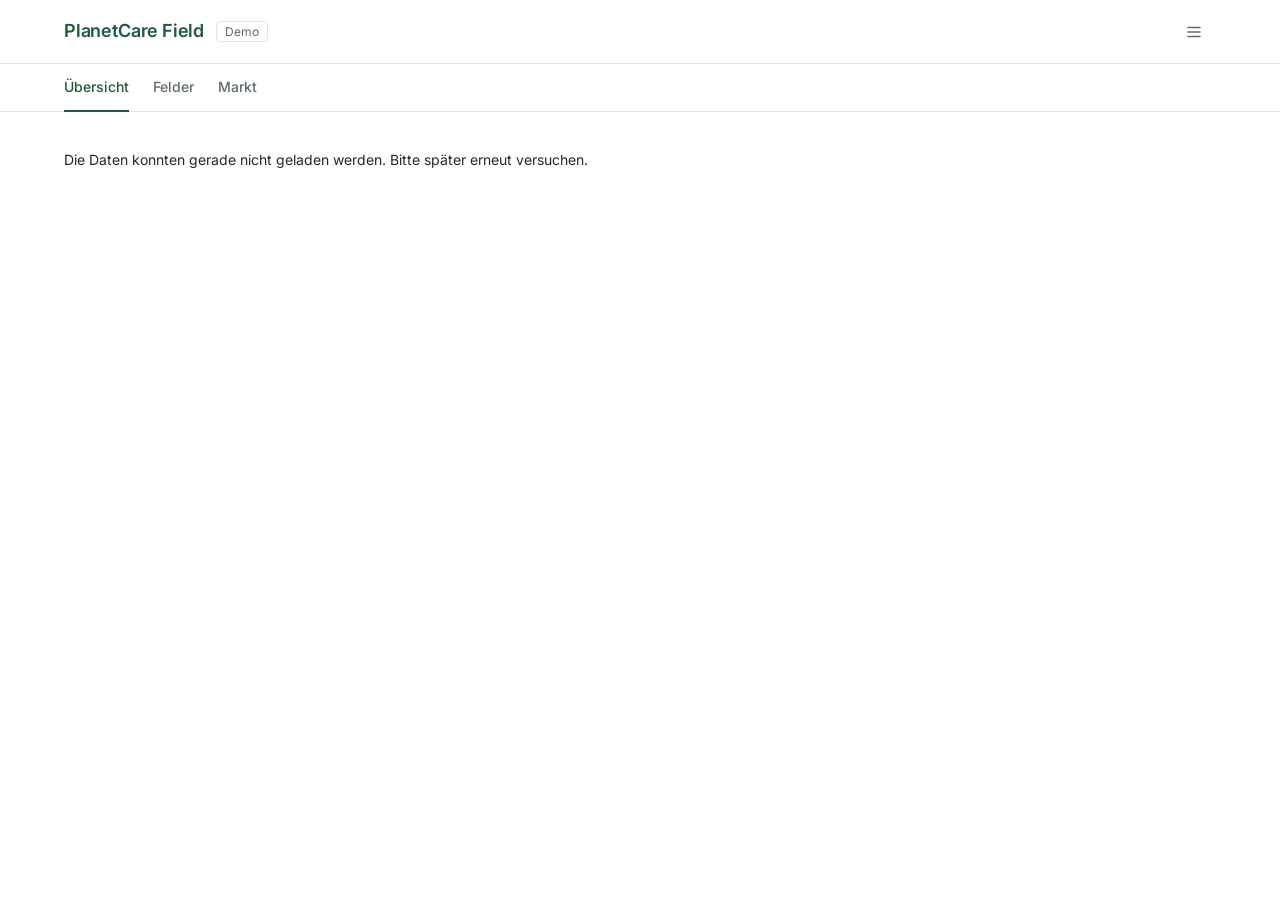
==== web/index.html @ 1812b692 "feat: initial PlanetCare Field v0.2" ====
<!doctype html>
<html lang="de">
<head>
  <meta charset="utf-8" />
  <meta name="viewport" content="width=device-width, initial-scale=1, viewport-fit=cover" />
  <meta name="theme-color" content="#1F5A3A" />
  <title>Übersicht · PlanetCare Field</title>
  <link rel="manifest" href="manifest.json" />
  <link rel="preconnect" href="https://fonts.googleapis.com" />
  <link rel="preconnect" href="https://fonts.gstatic.com" crossorigin />
  <link href="https://fonts.googleapis.com/css2?family=Inter:wght@400;500;600&display=swap" rel="stylesheet" />
  <link rel="stylesheet" href="styles/tokens.css" />
  <link rel="stylesheet" href="styles/overview.css" />
</head>
<body>
  <header class="app-header">
    <div class="container">
      <span class="brand">PlanetCare Field</span>
      <span class="badge">Demo</span>
      <div class="header-right">
        <span class="farm-name" data-farm-name></span>
        <button class="icon-button" type="button" aria-label="Menü öffnen">
          <svg class="icon" viewBox="0 0 24 24" aria-hidden="true"><line x1="4" x2="20" y1="12" y2="12"/><line x1="4" x2="20" y1="6" y2="6"/><line x1="4" x2="20" y1="18" y2="18"/></svg>
        </button>
      </div>
    </div>
  </header>

  <nav class="tabs" aria-label="Hauptnavigation">
    <div class="container">
      <a class="tab" href="#uebersicht" aria-current="page"><span data-icon="layout-dashboard"></span>Übersicht</a>
      <a class="tab" href="#felder"><span data-icon="map"></span>Felder</a>
      <a class="tab" href="#markt"><span data-icon="bar-chart"></span>Markt</a>
    </div>
  </nav>

  <main>
    <div class="container">
      <div class="page-head">
        <div>
          <h1 data-field-name></h1>
          <p class="page-meta" data-field-meta></p>
        </div>
        <label>
          <span class="visually-hidden" style="position:absolute;width:1px;height:1px;overflow:hidden;clip:rect(0 0 0 0)">Schlag und Saison wählen</span>
          <select class="select" data-field-select></select>
        </label>
      </div>

      <section class="kpis" data-kpis aria-label="Kennzahlen"></section>

      <div class="hint" data-hint role="status"></div>

      <div class="lower">
        <section class="panel" data-chart>
          <div class="panel-head">
            <h2 data-chart-title></h2>
            <span class="muted">Skala 0 bis 100</span>
          </div>
          <div class="legend"></div>
          <div class="chart-wrap"></div>
          <button class="table-toggle" type="button" aria-expanded="false">Als Tabelle anzeigen</button>
          <table class="data-table" hidden></table>
        </section>

        <section class="panel panel--map">
          <div class="panel-head">
            <h2 data-map-name></h2>
          </div>
          <div class="map-box" data-map></div>
          <div class="map-foot">
            <span class="num" data-map-area></span>
            <a href="#felder">Zur Karte</a>
          </div>
        </section>
      </div>
    </div>
  </main>

  <footer class="app-footer">
    <div class="container" data-footer></div>
  </footer>

  <script src="js/icons.js"></script>
  <script src="js/overview.js"></script>
  <script>
    // Tab Symbole einsetzen
    document.querySelectorAll("[data-icon]").forEach((el) => { el.outerHTML = icon(el.dataset.icon); });

    async function load(fieldId, season) {
      const res = await fetch(
        `/api/fields/${encodeURIComponent(fieldId)}/overview?season=${season}`,
        { credentials: "same-origin" }
      );
      if (res.status === 401) { location.href = "/login"; return; }
      if (!res.ok) throw new Error("Overview " + res.status);
      PlanetCareField.renderOverview(await res.json());
    }

    const params = new URLSearchParams(location.search);
    load(
      params.get("field") || "default",
      params.get("season") || new Date().getFullYear()
    ).catch(() => {
      document.querySelector("main .container").innerHTML =
        "<p>Die Daten konnten gerade nicht geladen werden. Bitte später erneut versuchen.</p>";
    });

    document.querySelector("[data-field-select]").addEventListener("change", (e) => {
      const [field, season] = e.target.value.split(":");
      location.search = `?field=${field}&season=${season}`;
    });
  </script>
</body>
</html>
---- web/styles/tokens.css ----
/* PlanetCare Field: Design Tokens (Design Korrektur v1, 04.10.2026)
   Alle Farben, Schriften und Abstände der App kommen aus diesen Variablen. */

:root {
  /* Farben */
  --bg: #FFFFFF;
  --surface: #F6F7F5;
  --border: #E2E5E0;
  --text: #1F2A24;
  --text-muted: #5F6B64;
  --brand: #1F5A3A;
  --brand-soft: #E8F0EA;
  --good: #2E7D4F;
  --medium: #B7791F;
  --critical: #B42318;

  /* Linien im Verlaufsdiagramm (Teilwerte bewusst zurückhaltend) */
  --series-water: #5F6B64;
  --series-soil: #8A948E;
  --series-protection: #3E4A43;
  --grid: #EEF0ED;

  /* Schrift */
  --font: "Inter", system-ui, -apple-system, "Segoe UI", Roboto, sans-serif;
  --fs-kpi: 36px;
  --fs-title: 20px;
  --fs-label: 14px;
  --fs-body: 14px;
  --fs-small: 13px;
  --fs-meta: 12px;

  /* Abstände (8 px Raster) */
  --s1: 4px;
  --s2: 8px;
  --s3: 12px;
  --s4: 16px;
  --s5: 20px;
  --s6: 24px;
  --s8: 32px;

  --radius: 8px;
  --max-width: 1200px;
  --header-h: 64px;
}
---- web/styles/overview.css ----
/* PlanetCare Field: Übersicht */

*,
*::before,
*::after { box-sizing: border-box; }

html, body { margin: 0; }

body {
  background: var(--bg);
  color: var(--text);
  font-family: var(--font);
  font-size: var(--fs-body);
  line-height: 1.45;
  -webkit-font-smoothing: antialiased;
}

.num { font-variant-numeric: tabular-nums; }

.icon {
  width: 18px;
  height: 18px;
  flex: none;
  stroke: currentColor;
  fill: none;
  stroke-width: 2;
  stroke-linecap: round;
  stroke-linejoin: round;
}

a { color: var(--brand); font-weight: 500; text-decoration: none; }
a:hover { text-decoration: underline; }

:focus-visible { outline: 2px solid var(--brand); outline-offset: 2px; border-radius: 4px; }

.container {
  max-width: var(--max-width);
  margin: 0 auto;
  padding: 0 var(--s6);
}

/* Kopfzeile */
.app-header {
  height: var(--header-h);
  border-bottom: 1px solid var(--border);
  background: var(--bg);
}
.app-header .container {
  height: 100%;
  display: flex;
  align-items: center;
  gap: var(--s3);
}
.brand { font-size: 18px; font-weight: 600; color: var(--brand); letter-spacing: -0.01em; }
.badge {
  font-size: var(--fs-meta);
  color: var(--text-muted);
  border: 1px solid var(--border);
  border-radius: 4px;
  padding: 1px var(--s2);
}
.header-right { margin-left: auto; display: flex; align-items: center; gap: var(--s4); color: var(--text-muted); }
.icon-button {
  display: inline-flex;
  align-items: center;
  justify-content: center;
  width: 44px;
  height: 44px;
  border: 0;
  background: none;
  color: var(--text-muted);
  border-radius: var(--radius);
  cursor: pointer;
}
.icon-button:hover { background: var(--surface); color: var(--text); }

/* Tabs */
.tabs { border-bottom: 1px solid var(--border); }
.tabs .container { display: flex; gap: var(--s6); }
.tab {
  display: inline-flex;
  align-items: center;
  gap: var(--s2);
  height: 48px;
  color: var(--text-muted);
  font-size: var(--fs-label);
  font-weight: 500;
  border-bottom: 2px solid transparent;
  margin-bottom: -1px;
}
.tab .icon { display: none; }
.tab:hover { color: var(--text); text-decoration: none; }
.tab[aria-current="page"] { color: var(--brand); border-bottom-color: var(--brand); }

main { padding: var(--s6) 0 var(--s8); }

/* Seitentitel */
.page-head {
  display: flex;
  align-items: flex-start;
  justify-content: space-between;
  gap: var(--s4);
  margin-bottom: var(--s5);
}
.page-head h1 { font-size: var(--fs-title); font-weight: 600; margin: 0 0 2px; letter-spacing: -0.01em; }
.page-meta { margin: 0; color: var(--text-muted); }
.select {
  appearance: none;
  font: inherit;
  color: var(--text);
  background: var(--bg) url("data:image/svg+xml,%3Csvg xmlns='http://www.w3.org/2000/svg' width='16' height='16' viewBox='0 0 24 24' fill='none' stroke='%235F6B64' stroke-width='2' stroke-linecap='round' stroke-linejoin='round'%3E%3Cpath d='m6 9 6 6 6-6'/%3E%3C/svg%3E") no-repeat right 12px center;
  border: 1px solid var(--border);
  border-radius: 6px;
  padding: 0 40px 0 var(--s3);
  height: 40px;
  min-width: 200px;
  cursor: pointer;
}

/* Kennzahlen */
.kpis {
  display: grid;
  grid-template-columns: repeat(4, minmax(0, 1fr));
  gap: var(--s4);
  margin-bottom: var(--s4);
}
.kpi {
  position: relative;
  display: flex;
  flex-direction: column;
  border: 1px solid var(--border);
  border-radius: var(--radius);
  padding: var(--s5);
  background: var(--bg);
  color: inherit;
  text-decoration: none;
  transition: border-color .15s;
}
.kpi:hover { border-color: #C9CEC6; text-decoration: none; }
.kpi--total { background: var(--brand-soft); border-color: #CFE0D4; }
.kpi--total .kpi-value { color: var(--brand); }

.kpi-head {
  display: flex;
  align-items: center;
  gap: var(--s2);
  color: var(--text-muted);
  font-size: var(--fs-label);
  font-weight: 500;
}
.kpi-head .info-btn { margin-left: auto; margin-right: -12px; margin-top: -12px; margin-bottom: -12px; }

.kpi-value-row { display: flex; align-items: baseline; gap: 6px; margin-top: var(--s3); }
.kpi-value { font-size: var(--fs-kpi); font-weight: 600; line-height: 1; letter-spacing: -0.02em; }
.kpi-max { color: var(--text-muted); font-size: var(--fs-label); }
.kpi-empty { font-size: 16px; color: var(--text-muted); margin-top: var(--s3); line-height: 36px; }

.kpi-status { display: flex; align-items: center; gap: var(--s2); margin-top: var(--s3); font-size: var(--fs-small); font-weight: 500; }
.dot { width: 8px; height: 8px; border-radius: 50%; flex: none; }
.status--good { color: var(--good); }
.status--medium { color: var(--medium); }
.status--critical { color: var(--critical); }
.status--good .dot { background: var(--good); }
.status--medium .dot { background: var(--medium); }
.status--critical .dot { background: var(--critical); }

.kpi-compare { display: flex; align-items: center; flex-wrap: wrap; gap: 4px var(--s2); margin-top: var(--s1); font-size: var(--fs-small); color: var(--text-muted); }
.kpi-compare .icon { width: 14px; height: 14px; }
.delta { display: inline-flex; align-items: center; gap: 4px; }
.sep { color: var(--border); }

.kpi-source {
  margin-top: auto;
  padding-top: var(--s3);
  font-size: var(--fs-meta);
  color: var(--text-muted);
}
.kpi-source::before {
  content: "";
  display: block;
  border-top: 1px solid var(--border);
  margin-bottom: var(--s3);
  margin-top: var(--s3);
}
.kpi--total .kpi-source::before { border-top-color: #CFE0D4; }

.info-btn { width: 36px; height: 36px; }
.info-btn .icon { width: 16px; height: 16px; }

.popover {
  position: absolute;
  z-index: 10;
  top: 52px;
  right: var(--s3);
  left: var(--s3);
  background: var(--bg);
  border: 1px solid var(--border);
  border-radius: var(--radius);
  box-shadow: 0 8px 24px rgba(31, 42, 36, .12);
  padding: var(--s4);
  font-size: var(--fs-small);
  color: var(--text);
}
.popover p { margin: 0 0 var(--s2); }
.popover p:last-child { margin-bottom: 0; color: var(--text-muted); font-size: var(--fs-meta); }
.popover[hidden] { display: none; }

/* Hinweis */
.hint {
  display: flex;
  align-items: center;
  gap: var(--s3);
  background: var(--surface);
  border: 1px solid var(--border);
  border-radius: var(--radius);
  padding: var(--s3) var(--s4);
  margin-bottom: var(--s4);
  min-height: 48px;
}
.hint .icon { color: var(--text-muted); }
.hint-text { flex: 1; }
.hint-label { font-weight: 600; }

/* Verlauf und Karte */
.lower { display: grid; grid-template-columns: 2fr 1fr; gap: var(--s4); }
.panel {
  border: 1px solid var(--border);
  border-radius: var(--radius);
  padding: var(--s5);
  min-width: 0;
}
.panel-head { display: flex; align-items: baseline; justify-content: space-between; gap: var(--s4); margin-bottom: var(--s3); }
.panel-head h2 { font-size: var(--fs-label); font-weight: 600; margin: 0; }
.panel-head .muted { font-size: var(--fs-meta); color: var(--text-muted); }

.legend { display: flex; flex-wrap: wrap; gap: var(--s2) var(--s4); font-size: var(--fs-meta); color: var(--text-muted); margin-bottom: var(--s2); }
.legend-item { display: inline-flex; align-items: center; gap: 6px; }
.legend-swatch { width: 18px; height: 0; border-top: 2px solid; }

.chart-wrap { position: relative; }
.chart { display: block; width: 100%; height: 220px; overflow: visible; }
.chart text { font-family: var(--font); font-size: 11px; fill: var(--text-muted); }
.chart .lbl-total { fill: var(--brand); font-weight: 600; }
.chart .lbl-series { fill: var(--text-muted); }

.tooltip {
  position: absolute;
  pointer-events: none;
  background: var(--bg);
  border: 1px solid var(--border);
  border-radius: 6px;
  box-shadow: 0 4px 16px rgba(31, 42, 36, .12);
  padding: var(--s2) var(--s3);
  font-size: var(--fs-meta);
  white-space: nowrap;
}
.tooltip[hidden] { display: none; }
.tooltip-date { font-weight: 600; margin-bottom: 2px; }
.tooltip-row { display: flex; justify-content: space-between; gap: var(--s4); color: var(--text-muted); }
.tooltip-row strong { color: var(--text); font-weight: 600; }

.table-toggle { margin-top: var(--s2); font-size: var(--fs-meta); background: none; border: 0; padding: 0; color: var(--brand); cursor: pointer; font-weight: 500; }
.data-table { width: 100%; border-collapse: collapse; margin-top: var(--s2); font-size: var(--fs-meta); }
.data-table th, .data-table td { text-align: right; padding: 6px var(--s2); border-bottom: 1px solid var(--border); }
.data-table th:first-child, .data-table td:first-child { text-align: left; }
.data-table th { color: var(--text-muted); font-weight: 500; }

.map-box {
  background: var(--surface);
  border-radius: 6px;
  aspect-ratio: 4 / 3;
  display: flex;
  align-items: center;
  justify-content: center;
}
.map-box svg { width: 85%; height: 85%; }
.map-foot { display: flex; justify-content: space-between; align-items: center; margin-top: var(--s3); font-size: var(--fs-meta); color: var(--text-muted); }

/* Fußzeile */
.app-footer { padding: var(--s4) 0 var(--s8); font-size: var(--fs-meta); color: var(--text-muted); }

/* Mobile: Tablet und Handy */
@media (max-width: 767px) {
  .container { padding: 0 var(--s4); }
  .app-header .farm-name { display: none; }
  .kpis { grid-template-columns: repeat(2, minmax(0, 1fr)); gap: var(--s3); }
  .kpi { padding: var(--s4); }
  .lower { grid-template-columns: 1fr; }
  .lower .panel--map { order: -1; }
  .page-head { flex-direction: column; }
  .select { width: 100%; }

  /* Tabs werden zur unteren Navigationsleiste */
  .tabs {
    position: fixed;
    left: 0;
    right: 0;
    bottom: 0;
    z-index: 20;
    background: var(--bg);
    border-top: 1px solid var(--border);
    border-bottom: 0;
    padding-bottom: env(safe-area-inset-bottom);
  }
  .tabs .container { padding: 0; gap: 0; }
  .tab {
    flex: 1;
    flex-direction: column;
    justify-content: center;
    gap: 2px;
    height: 60px;
    font-size: var(--fs-meta);
    border-bottom: 0;
    border-top: 2px solid transparent;
    margin: 0;
  }
  .tab .icon { display: block; }
  .tab[aria-current="page"] { border-top-color: var(--brand); }
  body { padding-bottom: 72px; }
}

@media (max-width: 399px) {
  .kpis { grid-template-columns: 1fr; }
  .kpi-source { display: none; }
}
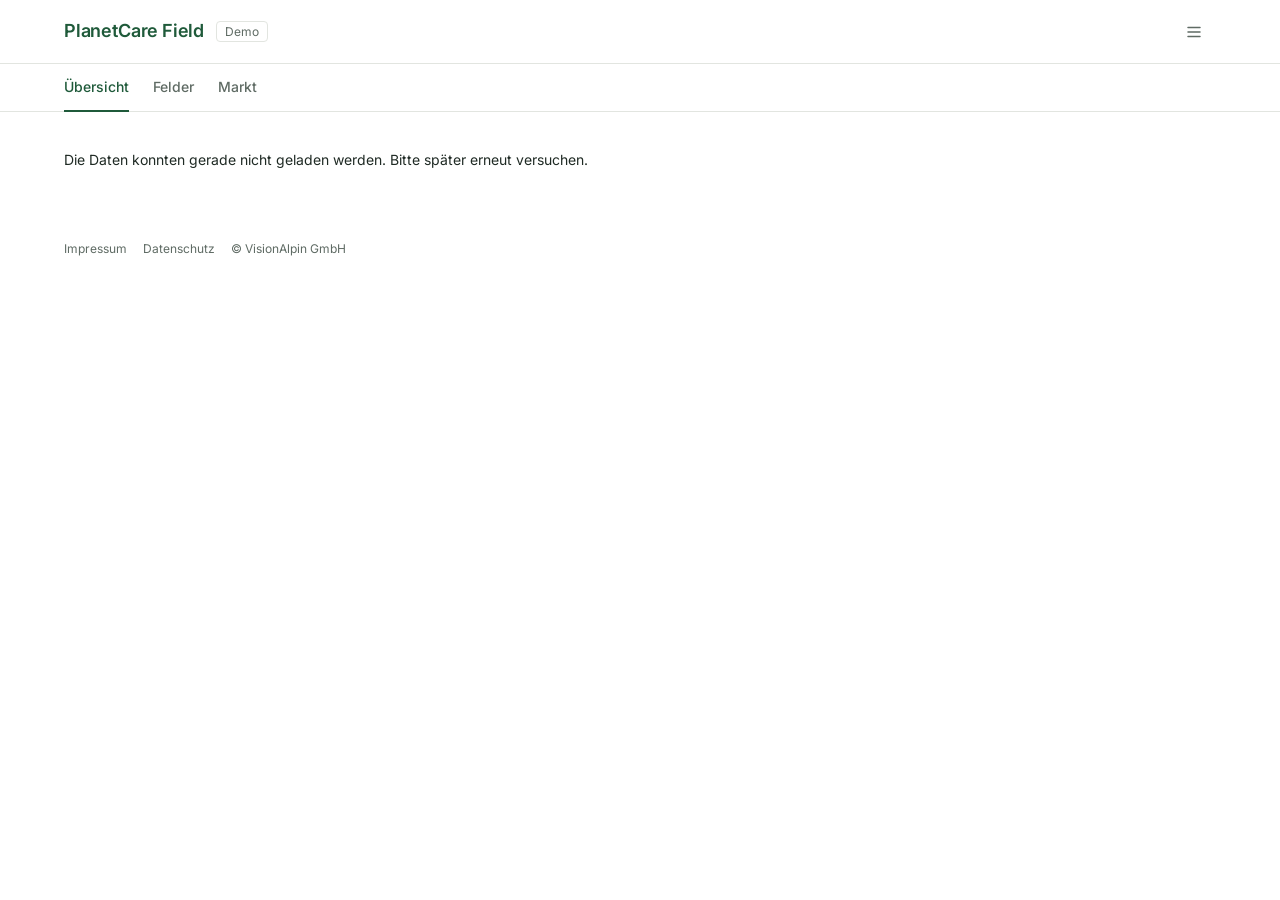
==== commit 87d4eeeb: "Release 0.3.0: finalize_overview, Schemas, neue Frontend-Version, Quellennamen, previousSeason" ====
--- a/web/index.html
+++ b/web/index.html
@@ -3,9 +3,8 @@
 <head>
   <meta charset="utf-8" />
   <meta name="viewport" content="width=device-width, initial-scale=1, viewport-fit=cover" />
+  <title>Übersicht · PlanetCare Field</title>
   <meta name="theme-color" content="#1F5A3A" />
-  <title>Übersicht · PlanetCare Field</title>
-  <link rel="manifest" href="manifest.json" />
   <link rel="preconnect" href="https://fonts.googleapis.com" />
   <link rel="preconnect" href="https://fonts.gstatic.com" crossorigin />
   <link href="https://fonts.googleapis.com/css2?family=Inter:wght@400;500;600&display=swap" rel="stylesheet" />
@@ -78,37 +77,43 @@
   </main>
 
   <footer class="app-footer">
-    <div class="container" data-footer></div>
+    <div class="container">
+      <div data-footer></div>
+      <nav class="legal" aria-label="Rechtliches">
+        <a href="https://www.planetcarescan.at/impressum" rel="noopener">Impressum</a>
+        <a href="https://www.planetcarescan.at/datenschutz" rel="noopener">Datenschutz</a>
+        <span>© VisionAlpin GmbH</span>
+      </nav>
+    </div>
   </footer>
 
   <script src="js/icons.js"></script>
+  <script src="data/demo-data.js"></script>
   <script src="js/overview.js"></script>
   <script>
-    // Tab Symbole einsetzen
+    // Tab Symbole einsetzen (nur in der mobilen Leiste sichtbar)
     document.querySelectorAll("[data-icon]").forEach((el) => { el.outerHTML = icon(el.dataset.icon); });
 
-    async function load(fieldId, season) {
-      const res = await fetch(
-        `/api/fields/${encodeURIComponent(fieldId)}/overview?season=${season}`,
-        { credentials: "same-origin" }
-      );
-      if (res.status === 401) { location.href = "/login"; return; }
-      if (!res.ok) throw new Error("Overview " + res.status);
-      PlanetCareField.renderOverview(await res.json());
-    }
+    const params = new URLSearchParams(location.search);
+    const fieldId = params.get("field") || "default";
+    const season = params.get("season") || String(new Date().getFullYear());
 
-    const params = new URLSearchParams(location.search);
-    load(
-      params.get("field") || "default",
-      params.get("season") || new Date().getFullYear()
-    ).catch(() => {
-      document.querySelector("main .container").innerHTML =
-        "<p>Die Daten konnten gerade nicht geladen werden. Bitte später erneut versuchen.</p>";
-    });
+    // Testzustand offline: index.html?state=missing zeigt Pflanzenschutz ohne Daten
+    const demo = structuredClone(window.PCF_DEMO);
+    if (params.get("state") === "missing") demo.scores.protection.available = false;
 
+    PlanetCareField.loadOverview({ fieldId, season, demoData: demo })
+      .then((data) => { if (data) PlanetCareField.renderOverview(data); })
+      .catch((err) => {
+        console.error(err);
+        document.querySelector("main .container").innerHTML =
+          '<p role="alert">Die Daten konnten gerade nicht geladen werden. Bitte später erneut versuchen.</p>';
+      });
+
+    // Auswahl Schlag · Saison lädt die Seite mit neuen Parametern
     document.querySelector("[data-field-select]").addEventListener("change", (e) => {
-      const [field, season] = e.target.value.split(":");
-      location.search = `?field=${field}&season=${season}`;
+      const [field, year] = e.target.value.split(":");
+      location.search = "?field=" + encodeURIComponent(field) + "&season=" + encodeURIComponent(year);
     });
   </script>
 </body>
--- a/web/styles/overview.css
+++ b/web/styles/overview.css
@@ -323,3 +323,30 @@
   .kpis { grid-template-columns: 1fr; }
   .kpi-source { display: none; }
 }
+
+/* v0.3.0 */
+.chart-empty {
+  min-height: 160px;
+  display: flex;
+  align-items: center;
+  justify-content: center;
+  text-align: center;
+  padding: var(--s6);
+  background: var(--surface);
+  border-radius: 6px;
+  color: var(--text-muted);
+  font-size: var(--fs-small);
+}
+.table-toggle[hidden] { display: none; }
+.stale-tag {
+  display: inline-block;
+  margin-left: var(--s1);
+  padding: 0 6px;
+  border: 1px solid var(--medium);
+  border-radius: 4px;
+  color: var(--medium);
+  font-size: 11px;
+  line-height: 16px;
+}
+.app-footer .legal { display: flex; flex-wrap: wrap; gap: var(--s2) var(--s4); margin-top: var(--s2); }
+.app-footer .legal a { color: var(--text-muted); font-weight: 400; }
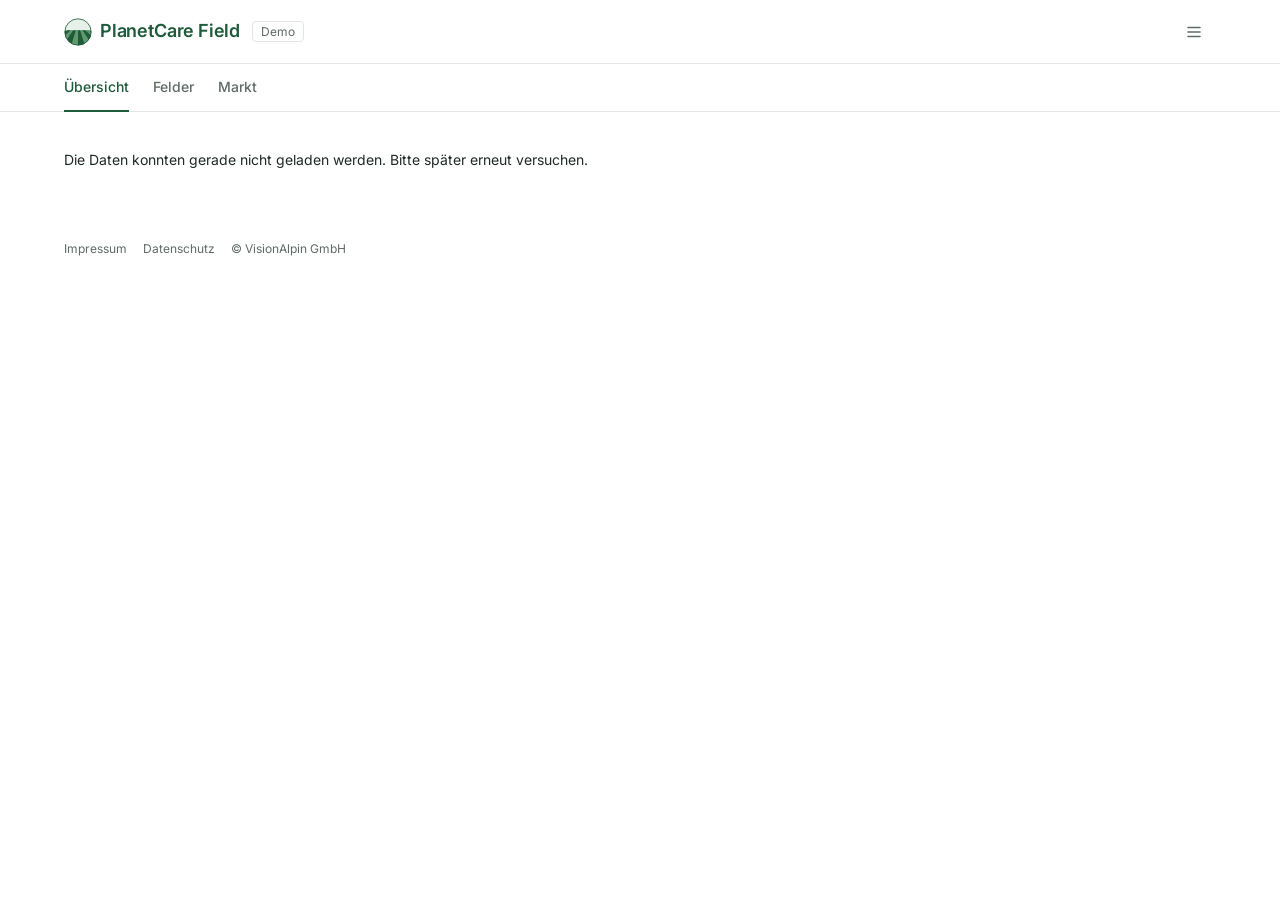
==== commit 828f927b: "Release 0.4.1: App-Icon, Favicon, Logo in Kopfzeile, manifest.json aktualisiert" ====
--- a/web/index.html
+++ b/web/index.html
@@ -5,6 +5,10 @@
   <meta name="viewport" content="width=device-width, initial-scale=1, viewport-fit=cover" />
   <title>Übersicht · PlanetCare Field</title>
   <meta name="theme-color" content="#1F5A3A" />
+  <link rel="icon" href="favicon.ico" sizes="48x48" />
+  <link rel="icon" href="icons/favicon.svg" type="image/svg+xml" />
+  <link rel="apple-touch-icon" href="icons/apple-touch-icon.png" />
+  <link rel="manifest" href="manifest.json" />
   <link rel="preconnect" href="https://fonts.googleapis.com" />
   <link rel="preconnect" href="https://fonts.gstatic.com" crossorigin />
   <link href="https://fonts.googleapis.com/css2?family=Inter:wght@400;500;600&display=swap" rel="stylesheet" />
@@ -14,7 +18,7 @@
 <body>
   <header class="app-header">
     <div class="container">
-      <span class="brand">PlanetCare Field</span>
+      <a class="brand" href="/dashboard"><img class="brand-mark" src="icons/logo-mark.svg" alt="" width="28" height="28" />PlanetCare Field</a>
       <span class="badge">Demo</span>
       <div class="header-right">
         <span class="farm-name" data-farm-name></span>
--- a/web/styles/overview.css
+++ b/web/styles/overview.css
@@ -350,3 +350,8 @@
 }
 .app-footer .legal { display: flex; flex-wrap: wrap; gap: var(--s2) var(--s4); margin-top: var(--s2); }
 .app-footer .legal a { color: var(--text-muted); font-weight: 400; }
+
+/* v0.4.1: Logo */
+.brand { display: inline-flex; align-items: center; gap: var(--s2); text-decoration: none; }
+.brand:hover { text-decoration: none; }
+.brand-mark { width: 28px; height: 28px; display: block; }
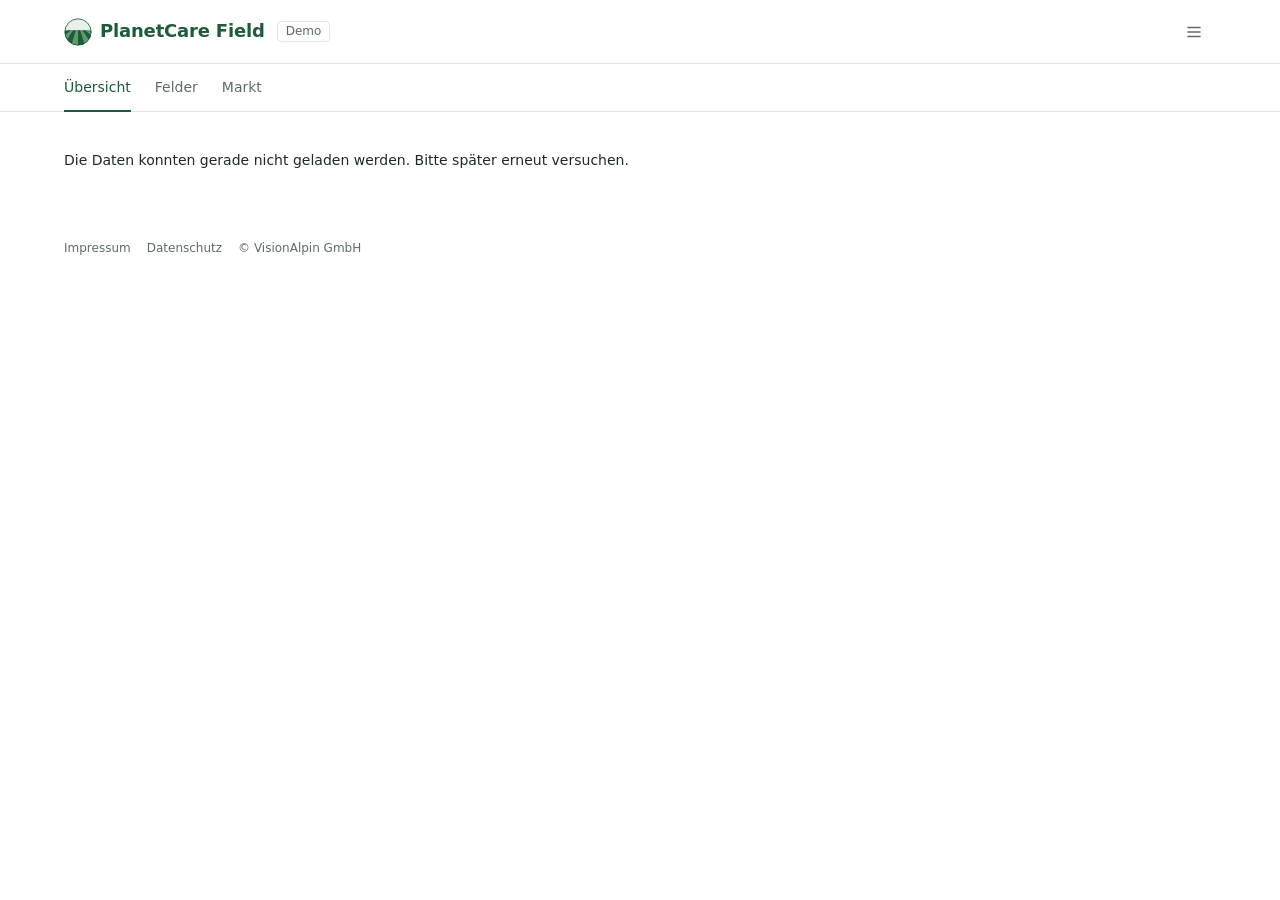
==== commit 7e854841: "feat: Inter-Schrift selbst gehostet (kein Google Fonts), DSGVO-konform" ====
--- a/web/index.html
+++ b/web/index.html
@@ -9,9 +9,7 @@
   <link rel="icon" href="icons/favicon.svg" type="image/svg+xml" />
   <link rel="apple-touch-icon" href="icons/apple-touch-icon.png" />
   <link rel="manifest" href="manifest.json" />
-  <link rel="preconnect" href="https://fonts.googleapis.com" />
-  <link rel="preconnect" href="https://fonts.gstatic.com" crossorigin />
-  <link href="https://fonts.googleapis.com/css2?family=Inter:wght@400;500;600&display=swap" rel="stylesheet" />
+  <link rel="stylesheet" href="/fonts/inter.css" />
   <link rel="stylesheet" href="styles/tokens.css" />
   <link rel="stylesheet" href="styles/overview.css" />
 </head>
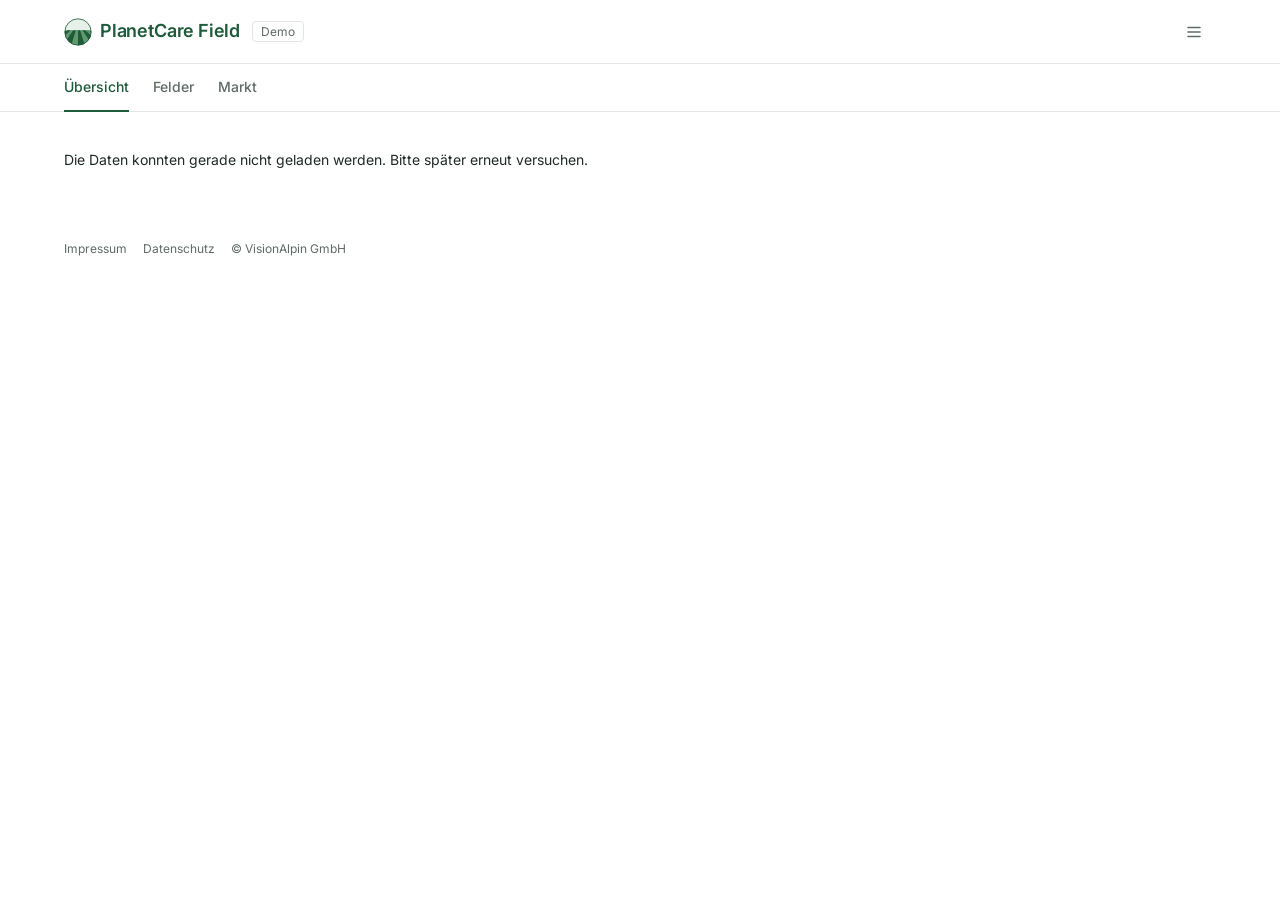
==== commit a8bd6172: "Merge release/0.5.0 into main" ====
--- a/web/index.html
+++ b/web/index.html
@@ -9,9 +9,12 @@
   <link rel="icon" href="icons/favicon.svg" type="image/svg+xml" />
   <link rel="apple-touch-icon" href="icons/apple-touch-icon.png" />
   <link rel="manifest" href="manifest.json" />
-  <link rel="stylesheet" href="/fonts/inter.css" />
+  <link rel="preconnect" href="https://fonts.googleapis.com" />
+  <link rel="preconnect" href="https://fonts.gstatic.com" crossorigin />
+  <link href="https://fonts.googleapis.com/css2?family=Inter:wght@400;500;600&display=swap" rel="stylesheet" />
   <link rel="stylesheet" href="styles/tokens.css" />
   <link rel="stylesheet" href="styles/overview.css" />
+  <link rel="stylesheet" href="styles/measures.css" />
 </head>
 <body>
   <header class="app-header">
@@ -89,9 +92,59 @@
     </div>
   </footer>
 
+
+  <dialog class="dialog" id="measures-dialog" aria-labelledby="measures-title">
+    <div class="dialog-head">
+      <h2 id="measures-title" data-measures-title>Behandlungen</h2>
+      <button class="icon-button" type="button" data-close aria-label="Schließen">
+        <svg class="icon" viewBox="0 0 24 24" aria-hidden="true"><path d="M18 6 6 18"/><path d="m6 6 12 12"/></svg>
+      </button>
+    </div>
+    <div class="dialog-body">
+      <p class="readonly-note" data-readonly-note hidden>In der Demo können keine Behandlungen eingetragen werden.</p>
+      <form novalidate>
+        <div class="form-grid">
+          <div class="field">
+            <label for="m-day">Datum</label>
+            <input id="m-day" name="day" type="date" required />
+          </div>
+          <div class="field">
+            <label for="m-kind">Art</label>
+            <select id="m-kind" name="kind" required>
+              <option value="fungizid">Fungizid</option>
+              <option value="herbizid">Herbizid</option>
+              <option value="insektizid">Insektizid</option>
+              <option value="wachstumsregler">Wachstumsregler</option>
+            </select>
+          </div>
+          <div class="field full">
+            <label for="m-product">Mittel (optional)</label>
+            <input id="m-product" name="product" type="text" maxlength="120" autocomplete="off" />
+          </div>
+          <div class="field full">
+            <label for="m-amount">Menge (optional)</label>
+            <div class="amount-row">
+              <input id="m-amount" name="amount" type="text" inputmode="decimal" placeholder="z. B. 1,5" />
+              <select name="unit" aria-label="Einheit">
+                <option value="l/ha">l/ha</option>
+                <option value="kg/ha">kg/ha</option>
+                <option value="g/ha">g/ha</option>
+              </select>
+            </div>
+          </div>
+        </div>
+        <div class="form-actions"><button class="btn-primary" type="submit">Speichern</button></div>
+      </form>
+      <p class="measures-msg" data-measures-msg role="status"></p>
+      <h3 class="measures-section-title">Diese Saison</h3>
+      <div data-measures-list></div>
+    </div>
+  </dialog>
+
   <script src="js/icons.js"></script>
   <script src="data/demo-data.js"></script>
   <script src="js/overview.js"></script>
+  <script src="js/measures.js"></script>
   <script>
     // Tab Symbole einsetzen (nur in der mobilen Leiste sichtbar)
     document.querySelectorAll("[data-icon]").forEach((el) => { el.outerHTML = icon(el.dataset.icon); });
--- a/web/styles/measures.css
+++ b/web/styles/measures.css
@@ -0,0 +1,46 @@
+/* PlanetCare Field: Dialog Behandlungen */
+.kpi-action { margin-top: var(--s2); font-size: var(--fs-small); }
+
+.dialog {
+  width: min(560px, calc(100vw - 32px));
+  max-height: calc(100vh - 32px);
+  border: 1px solid var(--border);
+  border-radius: var(--radius);
+  padding: 0;
+  color: var(--text);
+  box-shadow: 0 16px 48px rgba(31, 42, 36, .18);
+}
+.dialog::backdrop { background: rgba(31, 42, 36, .35); }
+.dialog-head { display: flex; align-items: center; justify-content: space-between; gap: var(--s4); padding: var(--s4) var(--s5); border-bottom: 1px solid var(--border); }
+.dialog-head h2 { margin: 0; font-size: 16px; font-weight: 600; }
+.dialog-body { padding: var(--s5); overflow: auto; }
+
+.form-grid { display: grid; grid-template-columns: 1fr 1fr; gap: var(--s3) var(--s4); }
+.form-grid .full { grid-column: 1 / -1; }
+.field label { display: block; font-size: var(--fs-small); font-weight: 500; color: var(--text-muted); margin-bottom: 4px; }
+.field input, .field select {
+  width: 100%; height: 44px; padding: 0 var(--s3);
+  font: inherit; color: var(--text); background: var(--bg);
+  border: 1px solid var(--border); border-radius: 6px;
+}
+.field input:focus, .field select:focus { outline: 2px solid var(--brand); outline-offset: 0; border-color: var(--brand); }
+.amount-row { display: grid; grid-template-columns: 1fr 96px; gap: var(--s2); }
+.form-actions { display: flex; justify-content: flex-end; margin-top: var(--s4); }
+.btn-primary {
+  height: 44px; padding: 0 var(--s5); border: 0; border-radius: 6px;
+  background: var(--brand); color: #fff; font: inherit; font-weight: 600; cursor: pointer;
+}
+.btn-primary:disabled { opacity: .6; cursor: default; }
+.readonly-note { margin: 0 0 var(--s4); padding: var(--s3) var(--s4); background: var(--surface); border-radius: 6px; color: var(--text-muted); font-size: var(--fs-small); }
+.measures-msg { min-height: 20px; margin: var(--s3) 0 0; font-size: var(--fs-small); color: var(--good); }
+.measures-msg.is-error { color: var(--critical); }
+.measures-section-title { font-size: var(--fs-label); font-weight: 600; margin: var(--s5) 0 var(--s2); }
+.measures-list { list-style: none; margin: 0; padding: 0; }
+.measures-list li { display: flex; align-items: center; justify-content: space-between; gap: var(--s3); min-height: 44px; border-bottom: 1px solid var(--border); font-size: var(--fs-body); }
+.measures-empty { color: var(--text-muted); font-size: var(--fs-small); }
+.link-danger { background: none; border: 0; color: var(--critical); font: inherit; font-size: var(--fs-small); cursor: pointer; min-height: 44px; padding: 0 var(--s2); }
+
+@media (max-width: 480px) {
+  .form-grid { grid-template-columns: 1fr; }
+  .dialog { width: 100vw; max-width: 100vw; max-height: 100vh; height: 100vh; border-radius: 0; }
+}
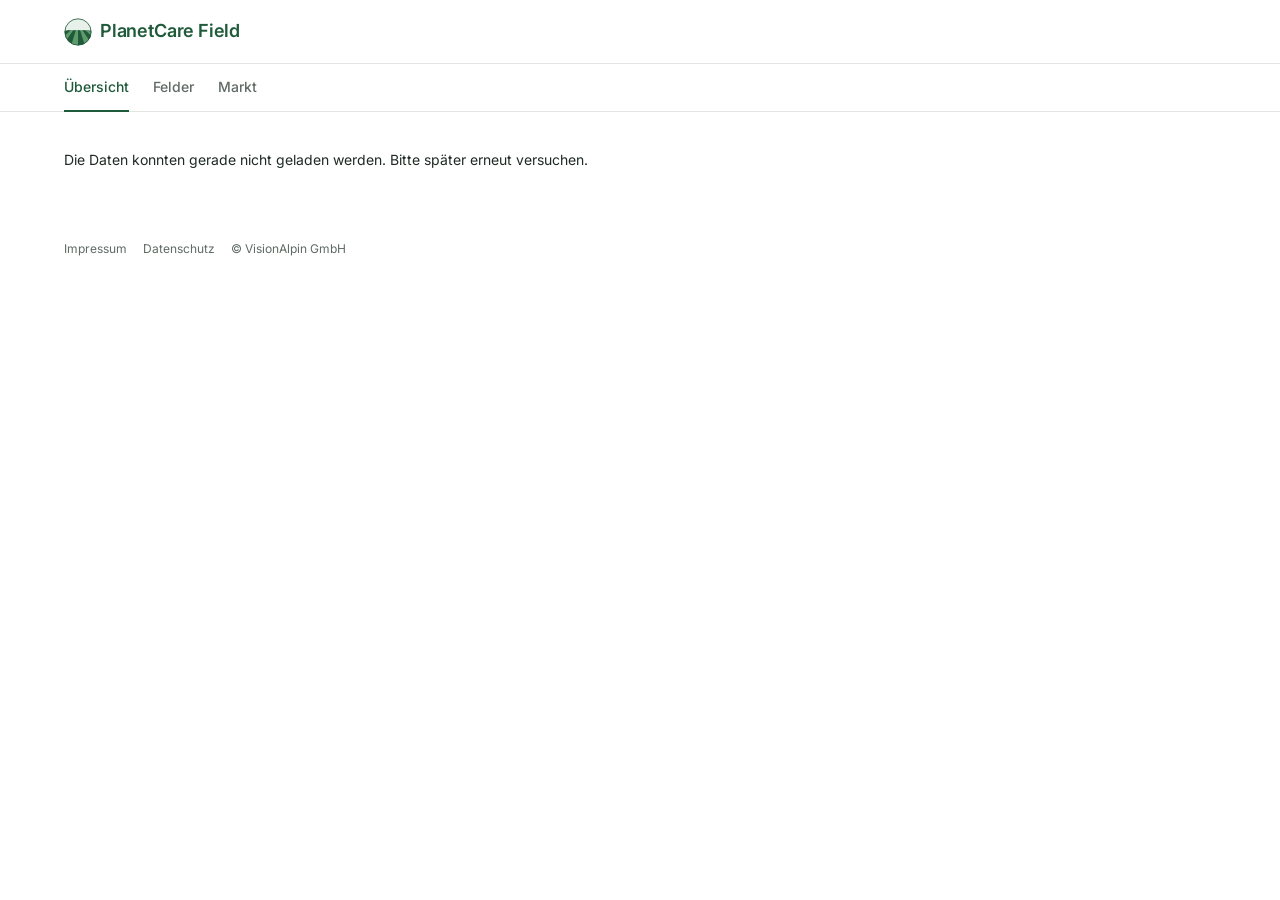
==== commit 91381eac: "Release 0.6.0: Magic-Link-Anmeldung, Overview aus DB, Nachtjob robust, Tab Markt, Login-Seite" ====
--- a/web/index.html
+++ b/web/index.html
@@ -15,17 +15,18 @@
   <link rel="stylesheet" href="styles/tokens.css" />
   <link rel="stylesheet" href="styles/overview.css" />
   <link rel="stylesheet" href="styles/measures.css" />
+  <link rel="stylesheet" href="styles/market.css" />
 </head>
 <body>
   <header class="app-header">
     <div class="container">
       <a class="brand" href="/dashboard"><img class="brand-mark" src="icons/logo-mark.svg" alt="" width="28" height="28" />PlanetCare Field</a>
-      <span class="badge">Demo</span>
+      <span class="badge" data-demo-badge hidden>Demo</span>
       <div class="header-right">
         <span class="farm-name" data-farm-name></span>
-        <button class="icon-button" type="button" aria-label="Menü öffnen">
-          <svg class="icon" viewBox="0 0 24 24" aria-hidden="true"><line x1="4" x2="20" y1="12" y2="12"/><line x1="4" x2="20" y1="6" y2="6"/><line x1="4" x2="20" y1="18" y2="18"/></svg>
-        </button>
+        <span class="user-email" data-user-email hidden></span>
+        <button class="btn-text" type="button" data-logout hidden>Abmelden</button>
+        <a class="btn-text" href="/login" data-login-link hidden>Anmelden</a>
       </div>
     </div>
   </header>
@@ -39,7 +40,7 @@
   </nav>
 
   <main>
-    <div class="container">
+    <div class="container" data-view="uebersicht">
       <div class="page-head">
         <div>
           <h1 data-field-name></h1>
@@ -78,6 +79,20 @@
           </div>
         </section>
       </div>
+    </div>
+
+    <div class="container" data-view="markt" hidden>
+      <div class="page-head">
+        <div>
+          <h1>Marktsignal</h1>
+          <p class="page-meta" data-market-meta>Was Verbraucher in Ihrer Region beim Einkauf wählen</p>
+        </div>
+      </div>
+      <div data-market></div>
+    </div>
+
+    <div class="container" data-view="felder" hidden>
+      <div class="page-head"><div><h1>Felder</h1><p class="page-meta">Karte und Liste aller Schläge folgen in Version 0.7.</p></div></div>
     </div>
   </main>
 
@@ -145,6 +160,11 @@
   <script src="data/demo-data.js"></script>
   <script src="js/overview.js"></script>
   <script src="js/measures.js"></script>
+  <script src="js/market.js"></script>
+  <script src="js/shell.js"></script>
+  <script>
+    if ("serviceWorker" in navigator && location.protocol === "https:") navigator.serviceWorker.register("/sw.js");
+  </script>
   <script>
     // Tab Symbole einsetzen (nur in der mobilen Leiste sichtbar)
     document.querySelectorAll("[data-icon]").forEach((el) => { el.outerHTML = icon(el.dataset.icon); });
--- a/web/styles/market.css
+++ b/web/styles/market.css
@@ -0,0 +1,24 @@
+/* PlanetCare Field: Tab Markt, Kopfzeile Konto */
+.btn-text { background: none; border: 0; font: inherit; font-size: var(--fs-small); color: var(--brand); font-weight: 500; cursor: pointer; min-height: 44px; padding: 0 var(--s2); text-decoration: none; display: inline-flex; align-items: center; }
+.user-email { font-size: var(--fs-small); color: var(--text-muted); }
+
+.mk-grid { display: grid; grid-template-columns: repeat(auto-fill, minmax(320px, 1fr)); gap: var(--s4); }
+.mk-card { border: 1px solid var(--border); border-radius: var(--radius); padding: var(--s5); }
+.mk-head { display: flex; align-items: baseline; justify-content: space-between; gap: var(--s3); margin-bottom: var(--s4); }
+.mk-head h2 { margin: 0; font-size: 16px; font-weight: 600; }
+.mk-n { color: var(--text-muted); font-size: var(--fs-meta); font-weight: 400; }
+.mk-bar { position: relative; height: 10px; background: var(--grid); border-radius: 5px; overflow: hidden; }
+.mk-fill { position: absolute; left: 0; top: 0; bottom: 0; background: var(--brand); border-radius: 5px; }
+.mk-mid { position: absolute; left: 50%; top: -2px; bottom: -2px; width: 2px; background: var(--bg); }
+.mk-value { margin: var(--s2) 0 var(--s3); font-size: var(--fs-body); }
+.mk-empty { margin: 0 0 var(--s3); color: var(--text-muted); font-size: var(--fs-small); }
+.mk-note { background: var(--surface); border: 1px solid var(--border); border-radius: var(--radius); padding: var(--s4); color: var(--text-muted); font-size: var(--fs-small); margin: 0 0 var(--s4); }
+.mk-note.is-error { color: var(--critical); }
+.mk-foot { margin-top: var(--s5); color: var(--text-muted); font-size: var(--fs-meta); max-width: 720px; }
+
+@media (max-width: 767px) {
+  .mk-grid { grid-template-columns: 1fr; }
+  .user-email { display: none; }
+}
+
+[hidden] { display: none !important; }
